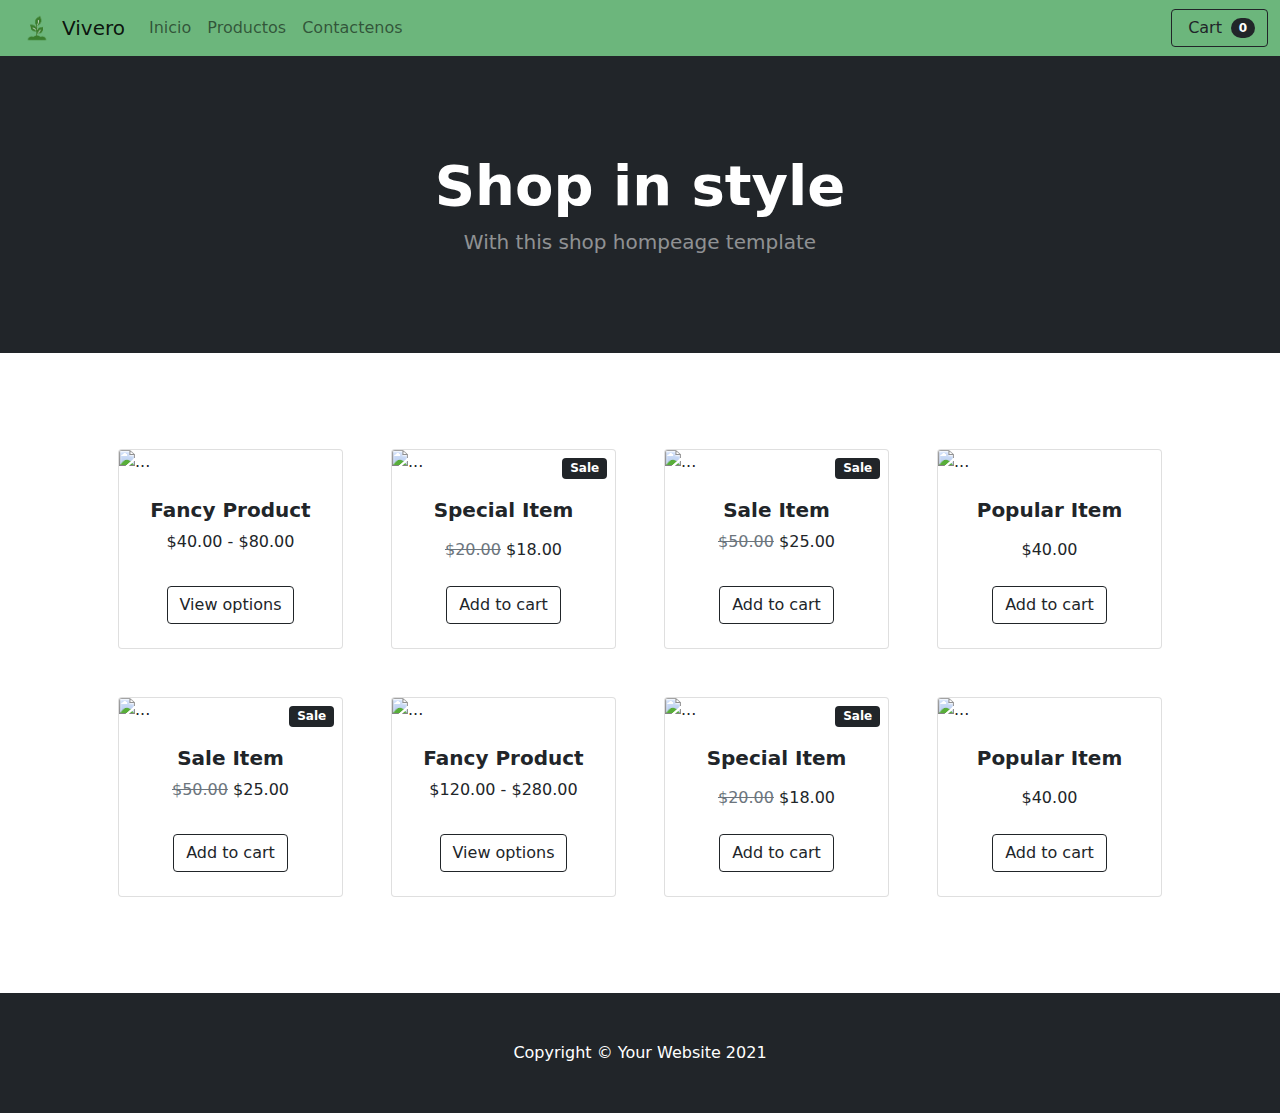
==== pages/productos.html @ 2f0e6bb1 "Initial commit" ====
<!DOCTYPE html>
<html lang="es">
<head>
    <meta charset="UTF-8">
    <meta http-equiv="X-UA-Compatible" content="IE=edge">
    <meta name="viewport" content="width=device-width, initial-scale=1.0">
    <link href="https://cdn.jsdelivr.net/npm/bootstrap@5.0.2/dist/css/bootstrap.min.css" rel="stylesheet" integrity="sha384-EVSTQN3/azprG1Anm3QDgpJLIm9Nao0Yz1ztcQTwFspd3yD65VohhpuuCOmLASjC" crossorigin="anonymous">
    <link href="../css/styles.css" rel="stylesheet" />
    <link rel="stylesheet" type="text/css" href="../estilo/estilo.css"> 
    <title>Vivero</title>
</head>
<body>
    <nav class="navbar navbar-expand-lg navbar-light" style="background-color: #6cb67c;">
        <div class="container-fluid">
          <img src="../estilo/logo.png" class="logo"> 

          <a class="navbar-brand" href="../index.html">Vivero</a>
          <button class="navbar-toggler" type="button" data-bs-toggle="collapse" data-bs-target="#navbarSupportedContent" aria-controls="navbarSupportedContent" aria-expanded="false" aria-label="Toggle navigation">
            <span class="navbar-toggler-icon"></span>
          </button>
          <div class="collapse navbar-collapse" id="navbarSupportedContent">
            <ul class="navbar-nav me-auto mb-2 mb-lg-0">
              <li class="nav-item">
                <a class="nav-link" aria-current="page" href="../index.html">Inicio</a>
              </li>
              <li class="nav-item">
                <a class="nav-link" href="/pages/productos.html">Productos</a>
              </li>
              <li class="nav-item">
                <a class="nav-link" href="#">Contactenos</a>
              </li>                
            </ul>
            <form class="d-flex">
              <button class="btn btn-outline-dark" type="submit">
                  <i class="bi-cart-fill me-1"></i>
                  Cart
                  <span class="badge bg-dark text-white ms-1 rounded-pill">0</span>
              </button>
          </form>
          </div>
        </div>
      </nav>
    <header class="bg-dark py-5">
        <div class="container px-4 px-lg-5 my-5">
            <div class="text-center text-white">
                <h1 class="display-4 fw-bolder">Shop in style</h1>
                <p class="lead fw-normal text-white-50 mb-0">With this shop hompeage template</p>
            </div>
        </div>
    </header>
    <!-- Section-->
    <section class="py-5">
        <div class="container px-4 px-lg-5 mt-5">
            <div class="row gx-4 gx-lg-5 row-cols-2 row-cols-md-3 row-cols-xl-4 justify-content-center">
                <div class="col mb-5">
                    <div class="card h-100">
                        <!-- Product image-->
                        <img class="card-img-top" src="https://dummyimage.com/450x300/dee2e6/6c757d.jpg" alt="..." />
                        <!-- Product details-->
                        <div class="card-body p-4">
                            <div class="text-center">
                                <!-- Product name-->
                                <h5 class="fw-bolder">Fancy Product</h5>
                                <!-- Product price-->
                                $40.00 - $80.00
                            </div>
                        </div>
                        <!-- Product actions-->
                        <div class="card-footer p-4 pt-0 border-top-0 bg-transparent">
                            <div class="text-center"><a class="btn btn-outline-dark mt-auto" href="#">View options</a></div>
                        </div>
                    </div>
                </div>
                <div class="col mb-5">
                    <div class="card h-100">
                        <!-- Sale badge-->
                        <div class="badge bg-dark text-white position-absolute" style="top: 0.5rem; right: 0.5rem">Sale</div>
                        <!-- Product image-->
                        <img class="card-img-top" src="https://dummyimage.com/450x300/dee2e6/6c757d.jpg" alt="..." />
                        <!-- Product details-->
                        <div class="card-body p-4">
                            <div class="text-center">
                                <!-- Product name-->
                                <h5 class="fw-bolder">Special Item</h5>
                                <!-- Product reviews-->
                                <div class="d-flex justify-content-center small text-warning mb-2">
                                    <div class="bi-star-fill"></div>
                                    <div class="bi-star-fill"></div>
                                    <div class="bi-star-fill"></div>
                                    <div class="bi-star-fill"></div>
                                    <div class="bi-star-fill"></div>
                                </div>
                                <!-- Product price-->
                                <span class="text-muted text-decoration-line-through">$20.00</span>
                                $18.00
                            </div>
                        </div>
                        <!-- Product actions-->
                        <div class="card-footer p-4 pt-0 border-top-0 bg-transparent">
                            <div class="text-center"><a class="btn btn-outline-dark mt-auto" href="#">Add to cart</a></div>
                        </div>
                    </div>
                </div>
                <div class="col mb-5">
                    <div class="card h-100">
                        <!-- Sale badge-->
                        <div class="badge bg-dark text-white position-absolute" style="top: 0.5rem; right: 0.5rem">Sale</div>
                        <!-- Product image-->
                        <img class="card-img-top" src="https://dummyimage.com/450x300/dee2e6/6c757d.jpg" alt="..." />
                        <!-- Product details-->
                        <div class="card-body p-4">
                            <div class="text-center">
                                <!-- Product name-->
                                <h5 class="fw-bolder">Sale Item</h5>
                                <!-- Product price-->
                                <span class="text-muted text-decoration-line-through">$50.00</span>
                                $25.00
                            </div>
                        </div>
                        <!-- Product actions-->
                        <div class="card-footer p-4 pt-0 border-top-0 bg-transparent">
                            <div class="text-center"><a class="btn btn-outline-dark mt-auto" href="#">Add to cart</a></div>
                        </div>
                    </div>
                </div>
                <div class="col mb-5">
                    <div class="card h-100">
                        <!-- Product image-->
                        <img class="card-img-top" src="https://dummyimage.com/450x300/dee2e6/6c757d.jpg" alt="..." />
                        <!-- Product details-->
                        <div class="card-body p-4">
                            <div class="text-center">
                                <!-- Product name-->
                                <h5 class="fw-bolder">Popular Item</h5>
                                <!-- Product reviews-->
                                <div class="d-flex justify-content-center small text-warning mb-2">
                                    <div class="bi-star-fill"></div>
                                    <div class="bi-star-fill"></div>
                                    <div class="bi-star-fill"></div>
                                    <div class="bi-star-fill"></div>
                                    <div class="bi-star-fill"></div>
                                </div>
                                <!-- Product price-->
                                $40.00
                            </div>
                        </div>
                        <!-- Product actions-->
                        <div class="card-footer p-4 pt-0 border-top-0 bg-transparent">
                            <div class="text-center"><a class="btn btn-outline-dark mt-auto" href="#">Add to cart</a></div>
                        </div>
                    </div>
                </div>
                <div class="col mb-5">
                    <div class="card h-100">
                        <!-- Sale badge-->
                        <div class="badge bg-dark text-white position-absolute" style="top: 0.5rem; right: 0.5rem">Sale</div>
                        <!-- Product image-->
                        <img class="card-img-top" src="https://dummyimage.com/450x300/dee2e6/6c757d.jpg" alt="..." />
                        <!-- Product details-->
                        <div class="card-body p-4">
                            <div class="text-center">
                                <!-- Product name-->
                                <h5 class="fw-bolder">Sale Item</h5>
                                <!-- Product price-->
                                <span class="text-muted text-decoration-line-through">$50.00</span>
                                $25.00
                            </div>
                        </div>
                        <!-- Product actions-->
                        <div class="card-footer p-4 pt-0 border-top-0 bg-transparent">
                            <div class="text-center"><a class="btn btn-outline-dark mt-auto" href="#">Add to cart</a></div>
                        </div>
                    </div>
                </div>
                <div class="col mb-5">
                    <div class="card h-100">
                        <!-- Product image-->
                        <img class="card-img-top" src="https://dummyimage.com/450x300/dee2e6/6c757d.jpg" alt="..." />
                        <!-- Product details-->
                        <div class="card-body p-4">
                            <div class="text-center">
                                <!-- Product name-->
                                <h5 class="fw-bolder">Fancy Product</h5>
                                <!-- Product price-->
                                $120.00 - $280.00
                            </div>
                        </div>
                        <!-- Product actions-->
                        <div class="card-footer p-4 pt-0 border-top-0 bg-transparent">
                            <div class="text-center"><a class="btn btn-outline-dark mt-auto" href="#">View options</a></div>
                        </div>
                    </div>
                </div>
                <div class="col mb-5">
                    <div class="card h-100">
                        <!-- Sale badge-->
                        <div class="badge bg-dark text-white position-absolute" style="top: 0.5rem; right: 0.5rem">Sale</div>
                        <!-- Product image-->
                        <img class="card-img-top" src="https://dummyimage.com/450x300/dee2e6/6c757d.jpg" alt="..." />
                        <!-- Product details-->
                        <div class="card-body p-4">
                            <div class="text-center">
                                <!-- Product name-->
                                <h5 class="fw-bolder">Special Item</h5>
                                <!-- Product reviews-->
                                <div class="d-flex justify-content-center small text-warning mb-2">
                                    <div class="bi-star-fill"></div>
                                    <div class="bi-star-fill"></div>
                                    <div class="bi-star-fill"></div>
                                    <div class="bi-star-fill"></div>
                                    <div class="bi-star-fill"></div>
                                </div>
                                <!-- Product price-->
                                <span class="text-muted text-decoration-line-through">$20.00</span>
                                $18.00
                            </div>
                        </div>
                        <!-- Product actions-->
                        <div class="card-footer p-4 pt-0 border-top-0 bg-transparent">
                            <div class="text-center"><a class="btn btn-outline-dark mt-auto" href="#">Add to cart</a></div>
                        </div>
                    </div>
                </div>
                <div class="col mb-5">
                    <div class="card h-100">
                        <!-- Product image-->
                        <img class="card-img-top" src="https://dummyimage.com/450x300/dee2e6/6c757d.jpg" alt="..." />
                        <!-- Product details-->
                        <div class="card-body p-4">
                            <div class="text-center">
                                <!-- Product name-->
                                <h5 class="fw-bolder">Popular Item</h5>
                                <!-- Product reviews-->
                                <div class="d-flex justify-content-center small text-warning mb-2">
                                    <div class="bi-star-fill"></div>
                                    <div class="bi-star-fill"></div>
                                    <div class="bi-star-fill"></div>
                                    <div class="bi-star-fill"></div>
                                    <div class="bi-star-fill"></div>
                                </div>
                                <!-- Product price-->
                                $40.00
                            </div>
                        </div>
                        <!-- Product actions-->
                        <div class="card-footer p-4 pt-0 border-top-0 bg-transparent">
                            <div class="text-center"><a class="btn btn-outline-dark mt-auto" href="#">Add to cart</a></div>
                        </div>
                    </div>
                </div>
            </div>
        </div>
    </section>
    <!-- Footer-->
    <footer class="py-5 bg-dark">
        <div class="container"><p class="m-0 text-center text-white">Copyright &copy; Your Website 2021</p></div>
    </footer>
    <!-- Bootstrap core JS-->
    <script src="https://cdn.jsdelivr.net/npm/bootstrap@5.0.1/dist/js/bootstrap.bundle.min.js"></script>
    <!-- Core theme JS-->
    <script src="../js/scripts.js"></script>
  </body>
</html>
---- estilo/estilo.css ----
.logo{
  width: 50px;  
}
.parrafo{
    color: #559162;
    text-align: center;

}
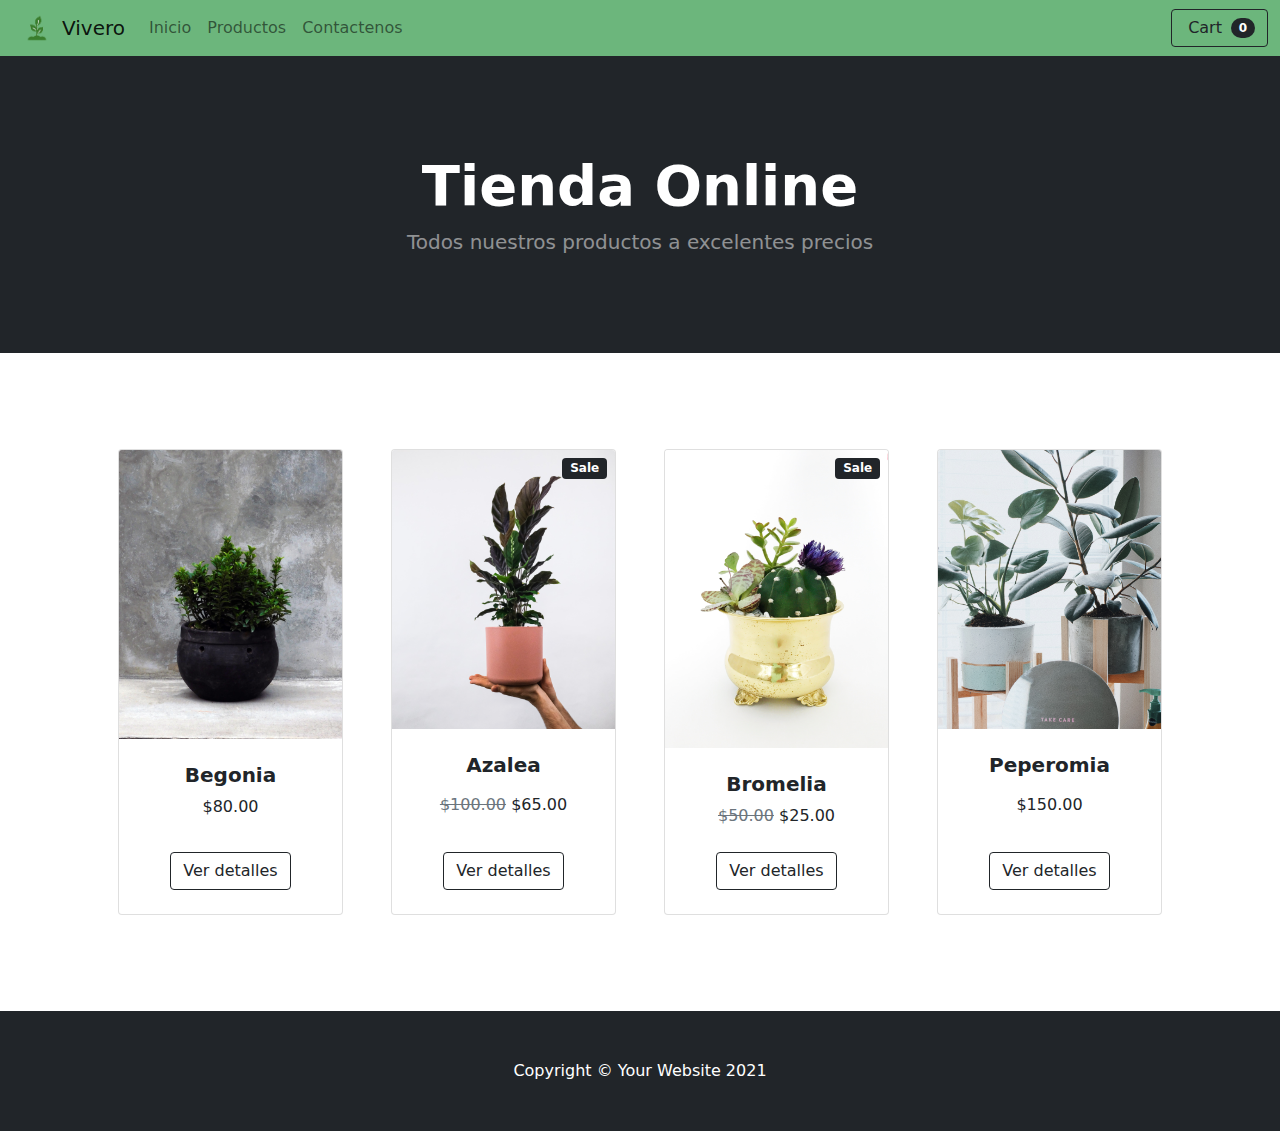
==== commit 6fd62e7f: "Avances 24-06" ====
--- a/pages/productos.html
+++ b/pages/productos.html
@@ -10,6 +10,7 @@
     <title>Vivero</title>
 </head>
 <body>
+    <!--ESTO ES LA BARRA DE NAVEGACION-->
     <nav class="navbar navbar-expand-lg navbar-light" style="background-color: #6cb67c;">
         <div class="container-fluid">
           <img src="../estilo/logo.png" class="logo"> 
@@ -40,11 +41,12 @@
           </div>
         </div>
       </nav>
-    <header class="bg-dark py-5">
+      <!--ACA EMPIEZA EL ECOMERCE-->
+    <header class="bg-dark py-5" style="background-color: #6cb67c;">
         <div class="container px-4 px-lg-5 my-5">
             <div class="text-center text-white">
-                <h1 class="display-4 fw-bolder">Shop in style</h1>
-                <p class="lead fw-normal text-white-50 mb-0">With this shop hompeage template</p>
+                <h1 class="display-4 fw-bolder">Tienda Online</h1>
+                <p class="lead fw-normal text-white-50 mb-0">Todos nuestros productos a excelentes precios</p>
             </div>
         </div>
     </header>
@@ -55,19 +57,19 @@
                 <div class="col mb-5">
                     <div class="card h-100">
                         <!-- Product image-->
-                        <img class="card-img-top" src="https://dummyimage.com/450x300/dee2e6/6c757d.jpg" alt="..." />
+                        <img class="card-img-top" src="../estilo/p1.jpg" alt="producto1" />
                         <!-- Product details-->
                         <div class="card-body p-4">
                             <div class="text-center">
                                 <!-- Product name-->
-                                <h5 class="fw-bolder">Fancy Product</h5>
+                                <h5 class="fw-bolder">Begonia</h5>
                                 <!-- Product price-->
-                                $40.00 - $80.00
+                                 $80.00
                             </div>
                         </div>
                         <!-- Product actions-->
                         <div class="card-footer p-4 pt-0 border-top-0 bg-transparent">
-                            <div class="text-center"><a class="btn btn-outline-dark mt-auto" href="#">View options</a></div>
+                            <div class="text-center"><a class="btn btn-outline-dark mt-auto" href="#">Ver detalles</a></div>
                         </div>
                     </div>
                 </div>
@@ -76,12 +78,12 @@
                         <!-- Sale badge-->
                         <div class="badge bg-dark text-white position-absolute" style="top: 0.5rem; right: 0.5rem">Sale</div>
                         <!-- Product image-->
-                        <img class="card-img-top" src="https://dummyimage.com/450x300/dee2e6/6c757d.jpg" alt="..." />
+                        <img class="card-img-top" src="../estilo/p2.jpg" alt="producto2" />
                         <!-- Product details-->
                         <div class="card-body p-4">
                             <div class="text-center">
                                 <!-- Product name-->
-                                <h5 class="fw-bolder">Special Item</h5>
+                                <h5 class="fw-bolder">Azalea</h5>
                                 <!-- Product reviews-->
                                 <div class="d-flex justify-content-center small text-warning mb-2">
                                     <div class="bi-star-fill"></div>
@@ -91,13 +93,13 @@
                                     <div class="bi-star-fill"></div>
                                 </div>
                                 <!-- Product price-->
-                                <span class="text-muted text-decoration-line-through">$20.00</span>
-                                $18.00
+                                <span class="text-muted text-decoration-line-through">$100.00</span>
+                                $65.00
                             </div>
                         </div>
                         <!-- Product actions-->
                         <div class="card-footer p-4 pt-0 border-top-0 bg-transparent">
-                            <div class="text-center"><a class="btn btn-outline-dark mt-auto" href="#">Add to cart</a></div>
+                            <div class="text-center"><a class="btn btn-outline-dark mt-auto" href="#">Ver detalles</a></div>
                         </div>
                     </div>
                 </div>
@@ -106,12 +108,12 @@
                         <!-- Sale badge-->
                         <div class="badge bg-dark text-white position-absolute" style="top: 0.5rem; right: 0.5rem">Sale</div>
                         <!-- Product image-->
-                        <img class="card-img-top" src="https://dummyimage.com/450x300/dee2e6/6c757d.jpg" alt="..." />
+                        <img class="card-img-top" src="../estilo/p4.jpg" alt="producto3" />
                         <!-- Product details-->
                         <div class="card-body p-4">
                             <div class="text-center">
                                 <!-- Product name-->
-                                <h5 class="fw-bolder">Sale Item</h5>
+                                <h5 class="fw-bolder">Bromelia</h5>
                                 <!-- Product price-->
                                 <span class="text-muted text-decoration-line-through">$50.00</span>
                                 $25.00
@@ -119,19 +121,19 @@
                         </div>
                         <!-- Product actions-->
                         <div class="card-footer p-4 pt-0 border-top-0 bg-transparent">
-                            <div class="text-center"><a class="btn btn-outline-dark mt-auto" href="#">Add to cart</a></div>
+                            <div class="text-center"><a class="btn btn-outline-dark mt-auto" href="#">Ver detalles</a></div>
                         </div>
                     </div>
                 </div>
                 <div class="col mb-5">
                     <div class="card h-100">
                         <!-- Product image-->
-                        <img class="card-img-top" src="https://dummyimage.com/450x300/dee2e6/6c757d.jpg" alt="..." />
+                        <img class="card-img-top" src="../estilo/p7.jpg" alt="producto4" />
                         <!-- Product details-->
                         <div class="card-body p-4">
                             <div class="text-center">
                                 <!-- Product name-->
-                                <h5 class="fw-bolder">Popular Item</h5>
+                                <h5 class="fw-bolder">Peperomia</h5>
                                 <!-- Product reviews-->
                                 <div class="d-flex justify-content-center small text-warning mb-2">
                                     <div class="bi-star-fill"></div>
@@ -141,114 +143,15 @@
                                     <div class="bi-star-fill"></div>
                                 </div>
                                 <!-- Product price-->
-                                $40.00
+                                $150.00
                             </div>
                         </div>
                         <!-- Product actions-->
                         <div class="card-footer p-4 pt-0 border-top-0 bg-transparent">
-                            <div class="text-center"><a class="btn btn-outline-dark mt-auto" href="#">Add to cart</a></div>
+                            <div class="text-center"><a class="btn btn-outline-dark mt-auto" href="#">Ver detalles</a></div>
                         </div>
                     </div>
-                </div>
-                <div class="col mb-5">
-                    <div class="card h-100">
-                        <!-- Sale badge-->
-                        <div class="badge bg-dark text-white position-absolute" style="top: 0.5rem; right: 0.5rem">Sale</div>
-                        <!-- Product image-->
-                        <img class="card-img-top" src="https://dummyimage.com/450x300/dee2e6/6c757d.jpg" alt="..." />
-                        <!-- Product details-->
-                        <div class="card-body p-4">
-                            <div class="text-center">
-                                <!-- Product name-->
-                                <h5 class="fw-bolder">Sale Item</h5>
-                                <!-- Product price-->
-                                <span class="text-muted text-decoration-line-through">$50.00</span>
-                                $25.00
-                            </div>
-                        </div>
-                        <!-- Product actions-->
-                        <div class="card-footer p-4 pt-0 border-top-0 bg-transparent">
-                            <div class="text-center"><a class="btn btn-outline-dark mt-auto" href="#">Add to cart</a></div>
-                        </div>
-                    </div>
-                </div>
-                <div class="col mb-5">
-                    <div class="card h-100">
-                        <!-- Product image-->
-                        <img class="card-img-top" src="https://dummyimage.com/450x300/dee2e6/6c757d.jpg" alt="..." />
-                        <!-- Product details-->
-                        <div class="card-body p-4">
-                            <div class="text-center">
-                                <!-- Product name-->
-                                <h5 class="fw-bolder">Fancy Product</h5>
-                                <!-- Product price-->
-                                $120.00 - $280.00
-                            </div>
-                        </div>
-                        <!-- Product actions-->
-                        <div class="card-footer p-4 pt-0 border-top-0 bg-transparent">
-                            <div class="text-center"><a class="btn btn-outline-dark mt-auto" href="#">View options</a></div>
-                        </div>
-                    </div>
-                </div>
-                <div class="col mb-5">
-                    <div class="card h-100">
-                        <!-- Sale badge-->
-                        <div class="badge bg-dark text-white position-absolute" style="top: 0.5rem; right: 0.5rem">Sale</div>
-                        <!-- Product image-->
-                        <img class="card-img-top" src="https://dummyimage.com/450x300/dee2e6/6c757d.jpg" alt="..." />
-                        <!-- Product details-->
-                        <div class="card-body p-4">
-                            <div class="text-center">
-                                <!-- Product name-->
-                                <h5 class="fw-bolder">Special Item</h5>
-                                <!-- Product reviews-->
-                                <div class="d-flex justify-content-center small text-warning mb-2">
-                                    <div class="bi-star-fill"></div>
-                                    <div class="bi-star-fill"></div>
-                                    <div class="bi-star-fill"></div>
-                                    <div class="bi-star-fill"></div>
-                                    <div class="bi-star-fill"></div>
-                                </div>
-                                <!-- Product price-->
-                                <span class="text-muted text-decoration-line-through">$20.00</span>
-                                $18.00
-                            </div>
-                        </div>
-                        <!-- Product actions-->
-                        <div class="card-footer p-4 pt-0 border-top-0 bg-transparent">
-                            <div class="text-center"><a class="btn btn-outline-dark mt-auto" href="#">Add to cart</a></div>
-                        </div>
-                    </div>
-                </div>
-                <div class="col mb-5">
-                    <div class="card h-100">
-                        <!-- Product image-->
-                        <img class="card-img-top" src="https://dummyimage.com/450x300/dee2e6/6c757d.jpg" alt="..." />
-                        <!-- Product details-->
-                        <div class="card-body p-4">
-                            <div class="text-center">
-                                <!-- Product name-->
-                                <h5 class="fw-bolder">Popular Item</h5>
-                                <!-- Product reviews-->
-                                <div class="d-flex justify-content-center small text-warning mb-2">
-                                    <div class="bi-star-fill"></div>
-                                    <div class="bi-star-fill"></div>
-                                    <div class="bi-star-fill"></div>
-                                    <div class="bi-star-fill"></div>
-                                    <div class="bi-star-fill"></div>
-                                </div>
-                                <!-- Product price-->
-                                $40.00
-                            </div>
-                        </div>
-                        <!-- Product actions-->
-                        <div class="card-footer p-4 pt-0 border-top-0 bg-transparent">
-                            <div class="text-center"><a class="btn btn-outline-dark mt-auto" href="#">Add to cart</a></div>
-                        </div>
-                    </div>
-                </div>
-            </div>
+                </div>               
         </div>
     </section>
     <!-- Footer-->
--- a/estilo/estilo.css
+++ b/estilo/estilo.css
@@ -2,7 +2,8 @@
   width: 50px;  
 }
 .parrafo{
-    color: #559162;
-    text-align: center;
+    color: #3c6946;
+    text-align: justify;
+    font-family:-apple-system, BlinkMacSystemFont, 'Segoe UI', Roboto, Oxygen, Ubuntu, Cantarell, 'Open Sans', 'Helvetica Neue', sans-serif;
 
 }